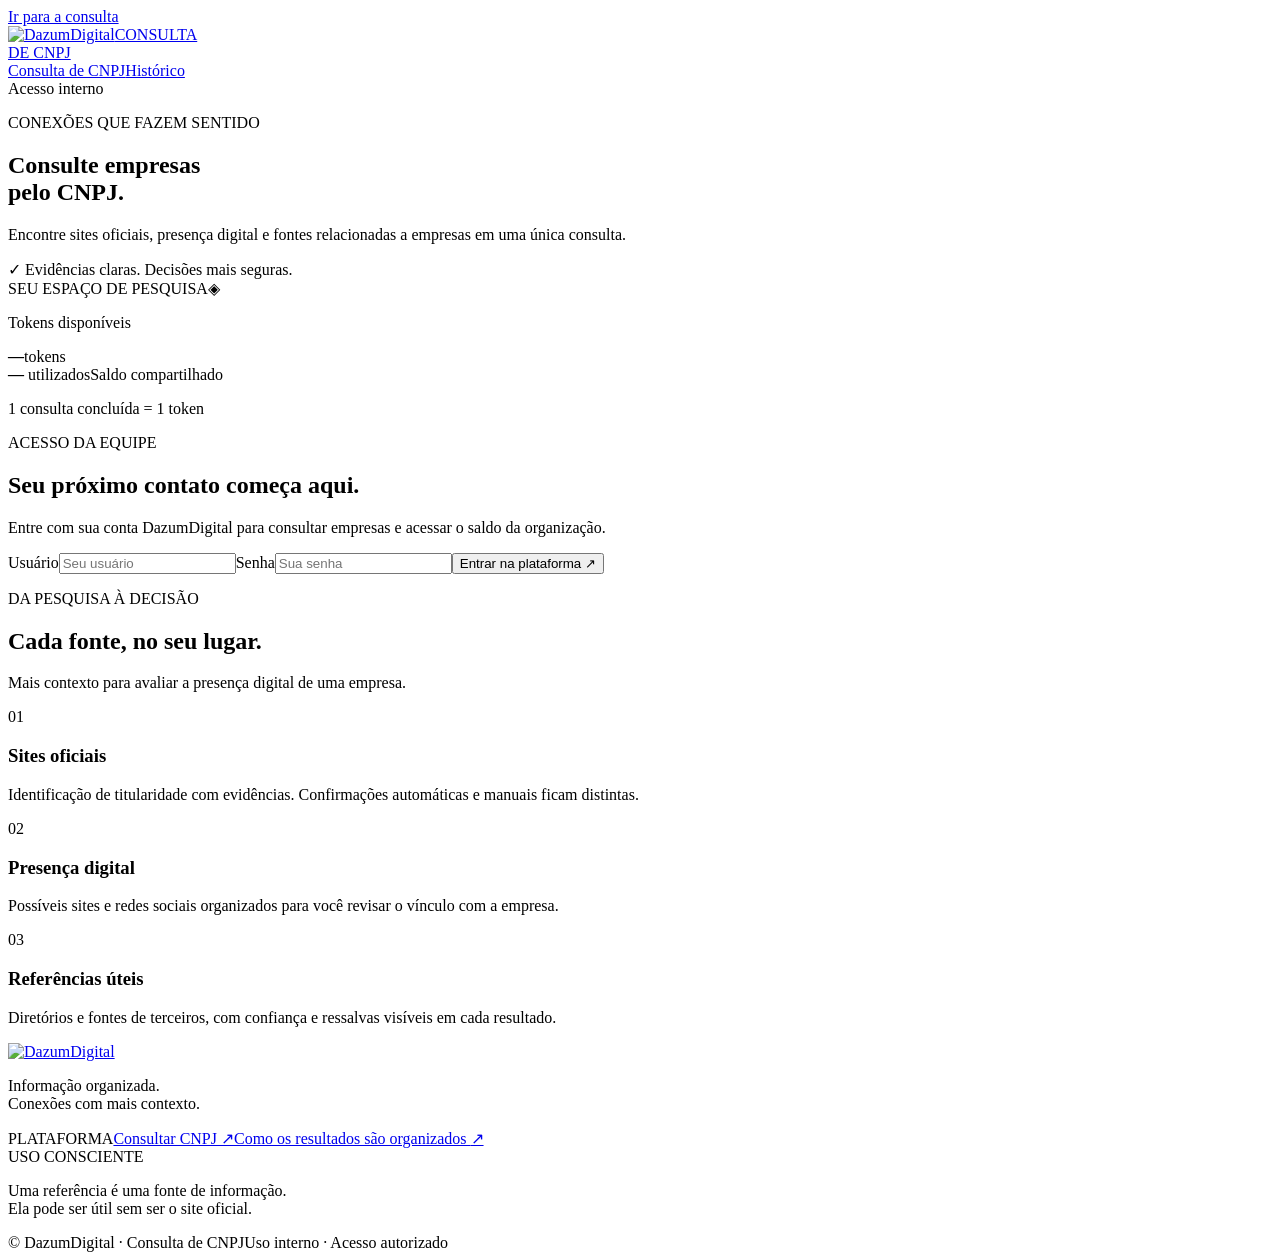
==== app/web/static/index.html @ 93cf9e63 "feat: implementar plataforma web de consulta de CNPJ DazumDigital" ====
<!doctype html>
<html lang="pt-BR">
<head>
  <meta charset="utf-8">
  <meta name="viewport" content="width=device-width, initial-scale=1">
  <meta name="color-scheme" content="light">
  <meta name="description" content="Consulta de CNPJ DazumDigital. Sites oficiais, presença digital e referências empresariais em um só lugar.">
  <title>Consulta de CNPJ · DazumDigital</title>
  <link rel="icon" href="/assets/favicon.ico" type="image/x-icon">
  <link rel="preload" href="/assets/fonts/Poppins-Regular.ttf" as="font" type="font/ttf" crossorigin>
  <link rel="stylesheet" href="/assets/tokens.css">
  <link rel="stylesheet" href="/assets/styles.css">
  <script type="module" src="/assets/app.js"></script>
</head>
<body>
  <a class="skip" href="#consulta">Ir para a consulta</a>
  <header class="header" id="header">
    <div class="shell nav">
      <a class="brand" href="#consulta" aria-label="DazumDigital, início"><picture><source media="(max-width: 540px)" srcset="/assets/logos/dazum-square-orange.svg"><img src="/assets/logos/dazum-wordmark-orange.svg" width="184" height="36" alt="DazumDigital"></picture><span class="brand-caption">CONSULTA<br>DE CNPJ</span></a>
      <nav aria-label="Navegação principal"><a class="nav-link active" href="#consulta">Consulta de CNPJ</a><a class="nav-link" href="#historico">Histórico</a></nav>
      <div class="account"><span class="internal"><i></i> Acesso interno</span><button class="quiet" id="logout" hidden>Sair <span aria-hidden="true">↗</span></button></div>
    </div>
  </header>
  <main class="shell" id="main">
    <section class="hero enter" id="consulta" aria-labelledby="main-title">
      <div class="hero-copy"><p class="eyebrow"><span class="line"></span> CONEXÕES QUE FAZEM SENTIDO</p><h1 id="main-title">Consulte empresas<br>pelo <span>CNPJ.</span></h1><p class="lead">Encontre sites oficiais, presença digital e fontes relacionadas a empresas em uma única consulta.</p><div class="hero-caption"><span class="tiny-check" aria-hidden="true">✓</span> Evidências claras. Decisões mais seguras.</div></div>
      <aside class="wallet" aria-label="Saldo da organização"><div class="wallet-top"><span class="eyebrow">SEU ESPAÇO DE PESQUISA</span><span class="wallet-icon" aria-hidden="true">◈</span></div><p>Tokens disponíveis</p><div class="token-line"><strong id="balance" aria-live="polite">—</strong><span class="token-unit">tokens</span></div><div class="wallet-bottom"><span><b id="consumed">—</b> utilizados</span><span>Saldo compartilhado</span></div><p class="wallet-note">1 consulta concluída = 1 token</p></aside>
    </section>
    <section class="login-panel enter" id="login-panel" aria-labelledby="login-title">
      <div><span class="eyebrow">ACESSO DA EQUIPE</span><h2 id="login-title">Seu próximo contato começa aqui.</h2><p>Entre com sua conta DazumDigital para consultar empresas e acessar o saldo da organização.</p></div>
      <form id="login-form"><label for="username">Usuário</label><input id="username" name="username" autocomplete="username" required maxlength="120" placeholder="Seu usuário"><label for="password">Senha</label><input id="password" name="password" type="password" autocomplete="current-password" required maxlength="256" placeholder="Sua senha"><button class="primary" id="login-button" type="submit">Entrar na plataforma <span aria-hidden="true">↗</span></button><p id="login-error" class="error" role="alert"></p></form>
    </section>
    <section class="search-panel enter" id="search-panel" aria-labelledby="search-title" hidden>
      <div class="search-heading"><div><span class="step">01 / PESQUISAR</span><h2 id="search-title">Qual empresa você procura?</h2></div><span class="private-label"><span aria-hidden="true">◇</span> Ambiente da sua equipe</span></div>
      <form id="search-form" novalidate><div class="field"><label for="cnpj">CNPJ da empresa</label><div class="input-wrap"><span aria-hidden="true" class="search-icon">⌕</span><input id="cnpj" name="cnpj" inputmode="numeric" autocomplete="off" maxlength="18" placeholder="00.000.000/0000-00" aria-describedby="search-help search-error" required><span class="input-check" id="input-check" aria-hidden="true"></span></div></div><button type="submit" class="primary search-button" id="search-button"><span class="spinner" aria-hidden="true" hidden></span><span id="search-button-label">Consultar CNPJ</span><span class="arrow" aria-hidden="true">↗</span></button></form>
      <div class="search-bottom"><p id="search-help">Digite os 14 números. Você também pode colar o CNPJ formatado.</p><span id="reservation" hidden>Há tokens reservados para pesquisas em andamento.</span></div><p id="search-error" class="error" role="alert"></p>
      <div class="external-option" id="external-option" hidden><p>Este CNPJ ainda não possui uma pesquisa registrada. Uma nova pesquisa usa 1 token quando concluída.</p><button class="outline" id="external-button">Autorizar nova pesquisa</button></div>
    </section>
    <div class="progress-panel" id="progress-panel" role="status" hidden><span class="spinner" aria-hidden="true"></span><div><b>Pesquisa em andamento</b><p>Estamos consultando as informações desta empresa.</p></div></div>
    <section id="results" class="results" aria-labelledby="results-title" hidden tabindex="-1">
      <div class="section-head"><div><span class="step">02 / DESCOBRIR</span><h2 id="results-title">O que encontramos</h2></div><span class="result-date" id="result-date"></span></div>
      <div class="company-card" id="company-card"></div>
      <div class="result-summary" id="result-summary"></div>
      <div class="filters" id="filters" role="group" aria-label="Filtrar links"></div>
      <div id="result-groups"></div>
      <p class="data-note" id="data-note"></p>
      <button class="outline" id="new-query">Consultar outra empresa <span aria-hidden="true">↗</span></button>
    </section>
    <section class="history-section" id="historico" aria-labelledby="history-title" hidden><div class="section-head"><div><span class="step">SUA ATIVIDADE</span><h2 id="history-title">Últimas consultas</h2></div><span class="muted">Reabrir não consome tokens</span></div><div id="history-list" class="history-list"></div></section>
    <section class="guide reveal" id="como-funciona" aria-labelledby="guide-title"><div><span class="step">DA PESQUISA À DECISÃO</span><h2 id="guide-title">Cada fonte, no seu lugar.</h2><p>Mais contexto para avaliar a presença digital de uma empresa.</p></div><div class="guide-grid"><article><span class="guide-number">01</span><h3>Sites oficiais</h3><p>Identificação de titularidade com evidências. Confirmações automáticas e manuais ficam distintas.</p></article><article><span class="guide-number">02</span><h3>Presença digital</h3><p>Possíveis sites e redes sociais organizados para você revisar o vínculo com a empresa.</p></article><article><span class="guide-number">03</span><h3>Referências úteis</h3><p>Diretórios e fontes de terceiros, com confiança e ressalvas visíveis em cada resultado.</p></article></div></section>
  </main>
  <footer class="footer reveal"><div class="shell footer-top"><div><a class="brand" href="#consulta" aria-label="DazumDigital, voltar à consulta"><img src="/assets/logos/dazum-wordmark-cream.svg" width="184" height="36" alt="DazumDigital"></a><p>Informação organizada.<br>Conexões com mais contexto.</p></div><div><span class="eyebrow">PLATAFORMA</span><a href="#consulta">Consultar CNPJ <span aria-hidden="true">↗</span></a><a href="#como-funciona">Como os resultados são organizados <span aria-hidden="true">↗</span></a></div><div><span class="eyebrow">USO CONSCIENTE</span><p>Uma referência é uma fonte de informação.<br>Ela pode ser útil sem ser o site oficial.</p></div></div><div class="shell footer-bottom"><span>© DazumDigital · Consulta de CNPJ</span><span>Uso interno · Acesso autorizado</span></div></footer>
  <div id="toast" class="toast" role="status" hidden></div>
  <noscript><p class="error shell">Ative o JavaScript para entrar e realizar consultas.</p></noscript>
</body>
</html>
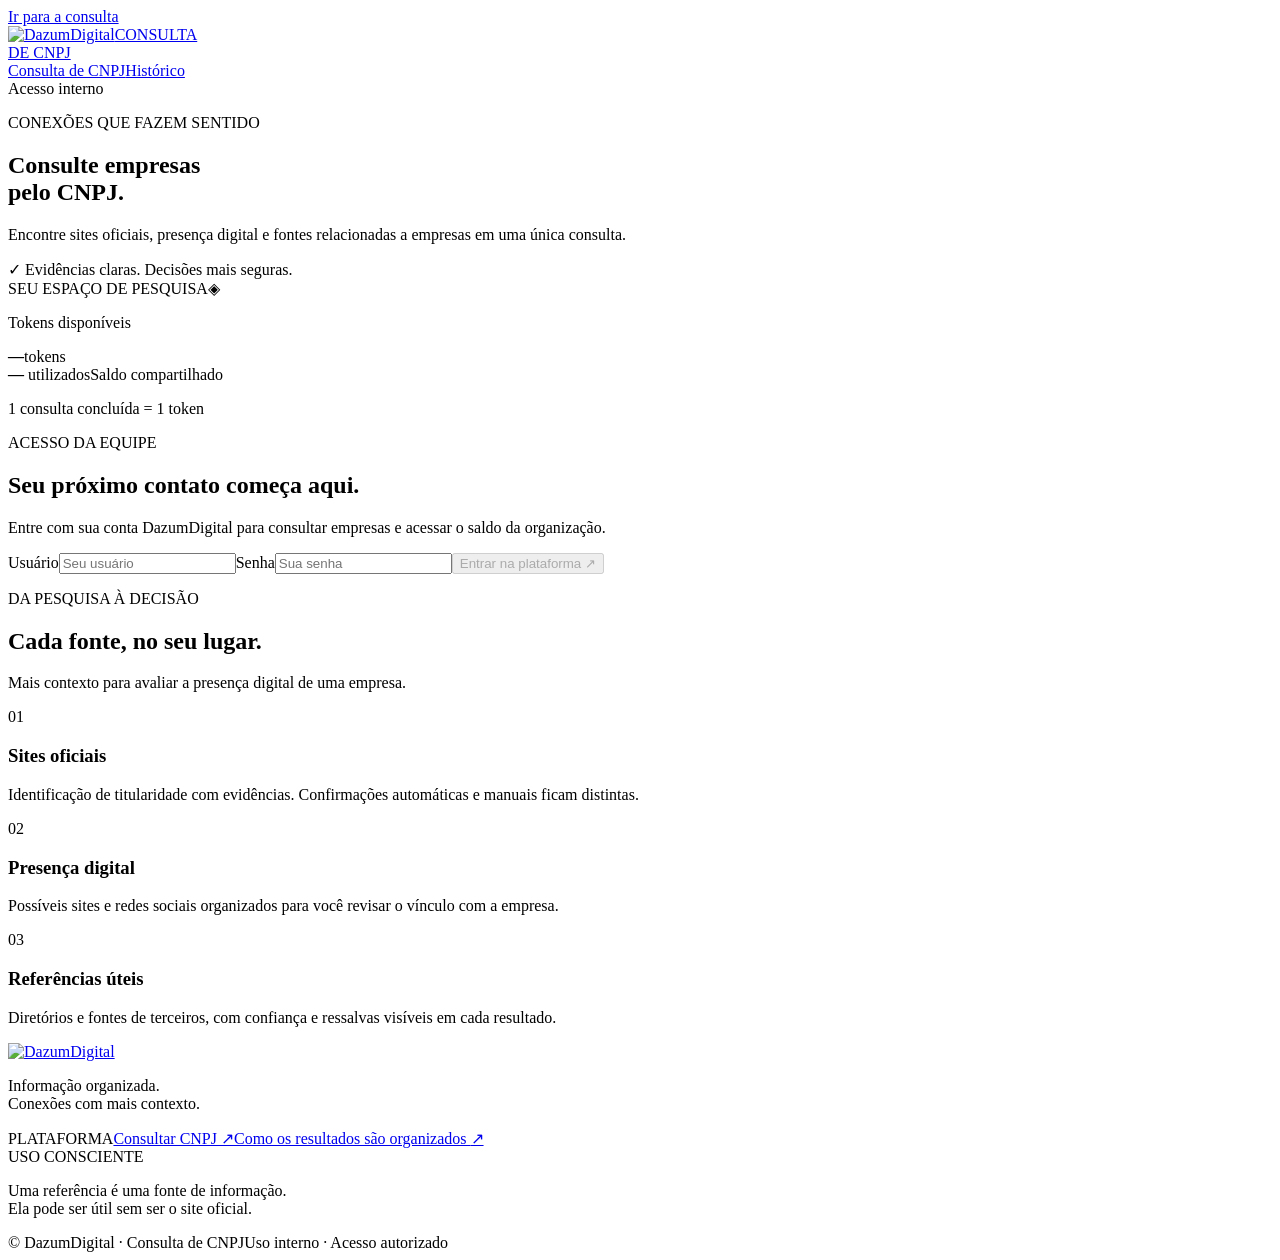
==== commit 99a33d3b: "fix: impedir credenciais na URL antes da inicialização do JavaScript" ====
--- a/app/web/static/index.html
+++ b/app/web/static/index.html
@@ -28,11 +28,11 @@
     </section>
     <section class="login-panel enter" id="login-panel" aria-labelledby="login-title">
       <div><span class="eyebrow">ACESSO DA EQUIPE</span><h2 id="login-title">Seu próximo contato começa aqui.</h2><p>Entre com sua conta DazumDigital para consultar empresas e acessar o saldo da organização.</p></div>
-      <form id="login-form"><label for="username">Usuário</label><input id="username" name="username" autocomplete="username" required maxlength="120" placeholder="Seu usuário"><label for="password">Senha</label><input id="password" name="password" type="password" autocomplete="current-password" required maxlength="256" placeholder="Sua senha"><button class="primary" id="login-button" type="submit">Entrar na plataforma <span aria-hidden="true">↗</span></button><p id="login-error" class="error" role="alert"></p></form>
+      <form id="login-form" method="post" action="/api/login"><label for="username">Usuário</label><input id="username" name="username" autocomplete="username" required maxlength="120" placeholder="Seu usuário"><label for="password">Senha</label><input id="password" name="password" type="password" autocomplete="current-password" required maxlength="256" placeholder="Sua senha"><button class="primary" id="login-button" type="submit" disabled>Entrar na plataforma <span aria-hidden="true">↗</span></button><p id="login-error" class="error" role="alert"></p></form>
     </section>
     <section class="search-panel enter" id="search-panel" aria-labelledby="search-title" hidden>
       <div class="search-heading"><div><span class="step">01 / PESQUISAR</span><h2 id="search-title">Qual empresa você procura?</h2></div><span class="private-label"><span aria-hidden="true">◇</span> Ambiente da sua equipe</span></div>
-      <form id="search-form" novalidate><div class="field"><label for="cnpj">CNPJ da empresa</label><div class="input-wrap"><span aria-hidden="true" class="search-icon">⌕</span><input id="cnpj" name="cnpj" inputmode="numeric" autocomplete="off" maxlength="18" placeholder="00.000.000/0000-00" aria-describedby="search-help search-error" required><span class="input-check" id="input-check" aria-hidden="true"></span></div></div><button type="submit" class="primary search-button" id="search-button"><span class="spinner" aria-hidden="true" hidden></span><span id="search-button-label">Consultar CNPJ</span><span class="arrow" aria-hidden="true">↗</span></button></form>
+      <form id="search-form" method="post" action="/api/consultas" novalidate><div class="field"><label for="cnpj">CNPJ da empresa</label><div class="input-wrap"><span aria-hidden="true" class="search-icon">⌕</span><input id="cnpj" name="cnpj" inputmode="numeric" autocomplete="off" maxlength="18" placeholder="00.000.000/0000-00" aria-describedby="search-help search-error" required><span class="input-check" id="input-check" aria-hidden="true"></span></div></div><button type="submit" class="primary search-button" id="search-button" disabled><span class="spinner" aria-hidden="true" hidden></span><span id="search-button-label">Consultar CNPJ</span><span class="arrow" aria-hidden="true">↗</span></button></form>
       <div class="search-bottom"><p id="search-help">Digite os 14 números. Você também pode colar o CNPJ formatado.</p><span id="reservation" hidden>Há tokens reservados para pesquisas em andamento.</span></div><p id="search-error" class="error" role="alert"></p>
       <div class="external-option" id="external-option" hidden><p>Este CNPJ ainda não possui uma pesquisa registrada. Uma nova pesquisa usa 1 token quando concluída.</p><button class="outline" id="external-button">Autorizar nova pesquisa</button></div>
     </section>
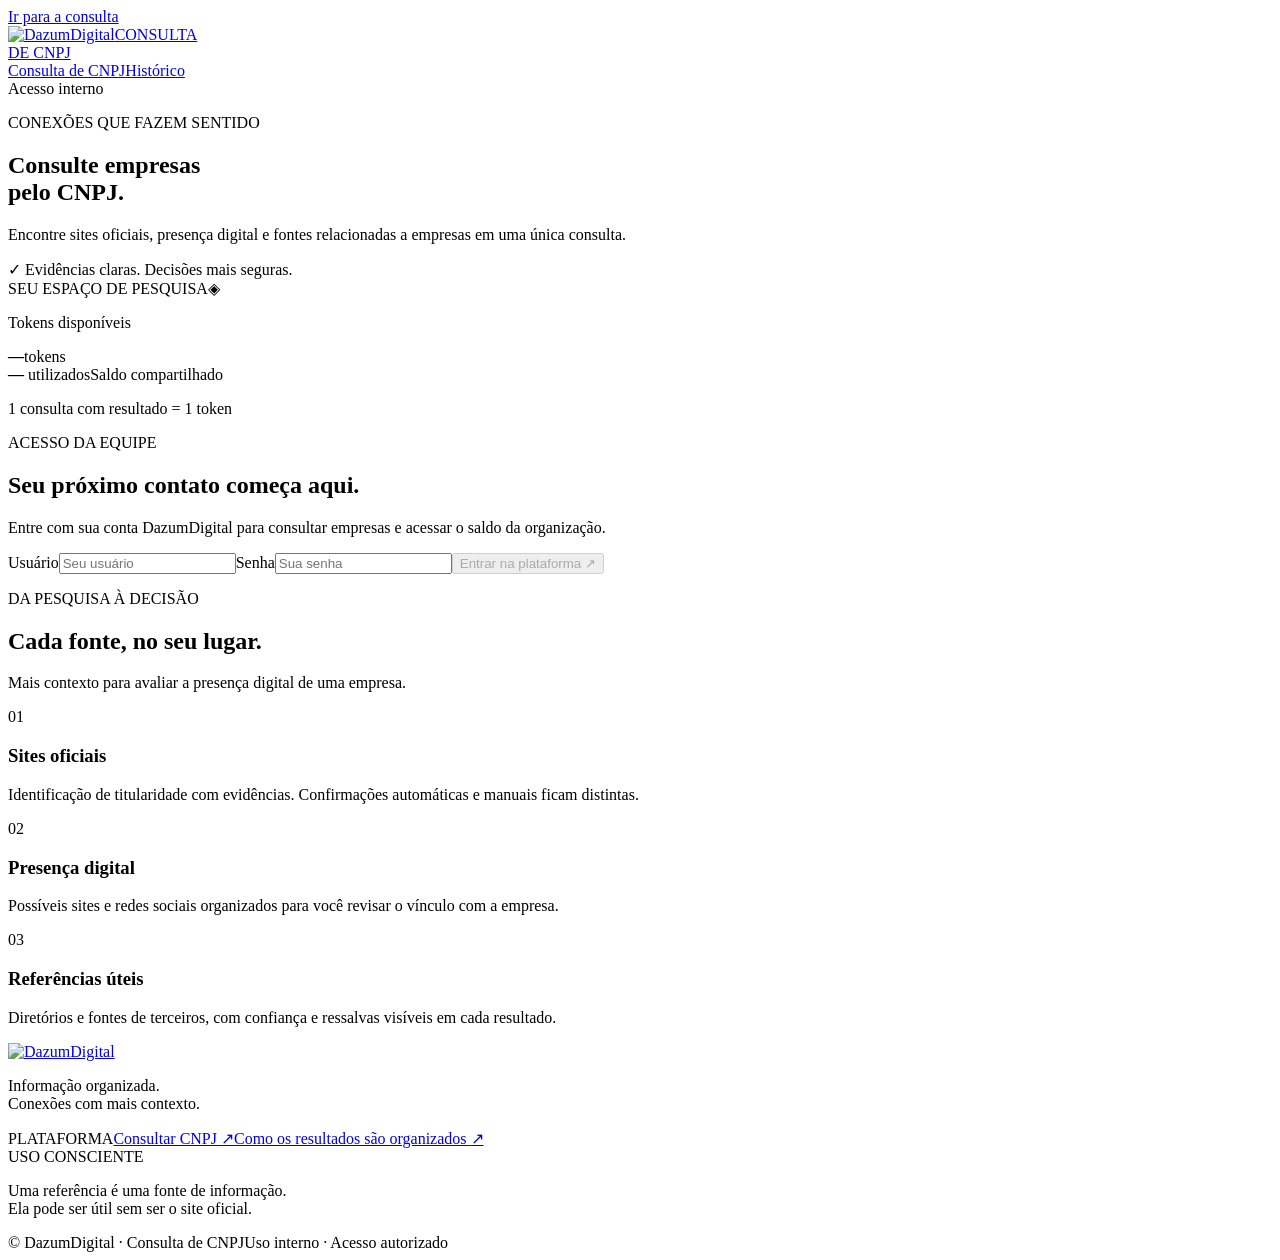
==== commit 4961f9af: "Documenta continuidade, regra de tokens e liberação gradual - docs/CONTINUIDADE_PROJETO.md: estado d" ====
--- a/app/web/static/index.html
+++ b/app/web/static/index.html
@@ -18,13 +18,13 @@
     <div class="shell nav">
       <a class="brand" href="#consulta" aria-label="DazumDigital, início"><picture><source media="(max-width: 540px)" srcset="/assets/logos/dazum-square-orange.svg"><img src="/assets/logos/dazum-wordmark-orange.svg" width="184" height="36" alt="DazumDigital"></picture><span class="brand-caption">CONSULTA<br>DE CNPJ</span></a>
       <nav aria-label="Navegação principal"><a class="nav-link active" href="#consulta">Consulta de CNPJ</a><a class="nav-link" href="#historico">Histórico</a></nav>
-      <div class="account"><span class="internal"><i></i> Acesso interno</span><button class="quiet" id="logout" hidden>Sair <span aria-hidden="true">↗</span></button></div>
+      <div class="account"><span class="internal"><i></i> Acesso interno</span><span class="user-label" id="current-user" hidden></span><button class="quiet" id="logout" hidden>Sair <span aria-hidden="true">↗</span></button></div>
     </div>
   </header>
   <main class="shell" id="main">
     <section class="hero enter" id="consulta" aria-labelledby="main-title">
       <div class="hero-copy"><p class="eyebrow"><span class="line"></span> CONEXÕES QUE FAZEM SENTIDO</p><h1 id="main-title">Consulte empresas<br>pelo <span>CNPJ.</span></h1><p class="lead">Encontre sites oficiais, presença digital e fontes relacionadas a empresas em uma única consulta.</p><div class="hero-caption"><span class="tiny-check" aria-hidden="true">✓</span> Evidências claras. Decisões mais seguras.</div></div>
-      <aside class="wallet" aria-label="Saldo da organização"><div class="wallet-top"><span class="eyebrow">SEU ESPAÇO DE PESQUISA</span><span class="wallet-icon" aria-hidden="true">◈</span></div><p>Tokens disponíveis</p><div class="token-line"><strong id="balance" aria-live="polite">—</strong><span class="token-unit">tokens</span></div><div class="wallet-bottom"><span><b id="consumed">—</b> utilizados</span><span>Saldo compartilhado</span></div><p class="wallet-note">1 consulta concluída = 1 token</p></aside>
+      <aside class="wallet" aria-label="Saldo da organização"><div class="wallet-top"><span class="eyebrow">SEU ESPAÇO DE PESQUISA</span><span class="wallet-icon" aria-hidden="true">◈</span></div><p>Tokens disponíveis</p><div class="token-line"><strong id="balance" aria-live="polite">—</strong><span class="token-unit">tokens</span></div><div class="wallet-bottom"><span><b id="consumed">—</b> utilizados</span><span>Saldo compartilhado</span></div><p class="wallet-note">1 consulta com resultado = 1 token</p></aside>
     </section>
     <section class="login-panel enter" id="login-panel" aria-labelledby="login-title">
       <div><span class="eyebrow">ACESSO DA EQUIPE</span><h2 id="login-title">Seu próximo contato começa aqui.</h2><p>Entre com sua conta DazumDigital para consultar empresas e acessar o saldo da organização.</p></div>
@@ -34,7 +34,26 @@
       <div class="search-heading"><div><span class="step">01 / PESQUISAR</span><h2 id="search-title">Qual empresa você procura?</h2></div><span class="private-label"><span aria-hidden="true">◇</span> Ambiente da sua equipe</span></div>
       <form id="search-form" method="post" action="/api/consultas" novalidate><div class="field"><label for="cnpj">CNPJ da empresa</label><div class="input-wrap"><span aria-hidden="true" class="search-icon">⌕</span><input id="cnpj" name="cnpj" inputmode="numeric" autocomplete="off" maxlength="18" placeholder="00.000.000/0000-00" aria-describedby="search-help search-error" required><span class="input-check" id="input-check" aria-hidden="true"></span></div></div><button type="submit" class="primary search-button" id="search-button" disabled><span class="spinner" aria-hidden="true" hidden></span><span id="search-button-label">Consultar CNPJ</span><span class="arrow" aria-hidden="true">↗</span></button></form>
       <div class="search-bottom"><p id="search-help">Digite os 14 números. Você também pode colar o CNPJ formatado.</p><span id="reservation" hidden>Há tokens reservados para pesquisas em andamento.</span></div><p id="search-error" class="error" role="alert"></p>
-      <div class="external-option" id="external-option" hidden><p>Este CNPJ ainda não possui uma pesquisa registrada. Uma nova pesquisa usa 1 token quando concluída.</p><button class="outline" id="external-button">Autorizar nova pesquisa</button></div>
+      <div class="external-option" id="external-option" hidden><p>Este CNPJ ainda não possui uma pesquisa registrada. Uma nova pesquisa usa 1 token apenas se trouxer resultado utilizável.</p><button class="outline" id="external-button">Autorizar nova pesquisa</button></div>
+      <div class="batch-entry">
+        <div class="search-heading"><div><span class="step">PESQUISA EM LOTE</span><h2>Até 15 empresas de uma vez</h2></div></div>
+        <p class="data-note" id="batch-mode">Consulte os dados já pesquisados. Novas pesquisas externas estão desativadas neste lote. CNPJs sem registro serão identificados sem cobrança.</p>
+        <form id="batch-form" method="post" action="/api/lotes" novalidate>
+          <div class="field"><label for="batch-input">Cole seus CNPJs</label><textarea id="batch-input" name="cnpjs" rows="5" maxlength="3500" placeholder="Um CNPJ por linha, vírgula ou ponto e vírgula" aria-describedby="batch-count batch-error"></textarea><p id="batch-count" class="data-note" aria-live="polite">Identificados: 0 · Válidos: 0 · Inválidos: 0 · Duplicados: 0</p></div>
+          <button class="primary search-button" id="batch-button" type="submit" disabled>Pesquisar CNPJs <span aria-hidden="true">↗</span></button>
+        </form>
+        <p id="batch-error" class="error" role="alert"></p>
+      </div>
+    </section>
+    <section class="batch-panel search-panel" id="batch-panel" hidden aria-labelledby="batch-title">
+      <div class="section-head"><div><span class="step">ACOMPANHAMENTO</span><h2 id="batch-title">Pesquisa em lote</h2></div><span class="data-note" id="batch-state"></span></div>
+      <p id="batch-progress" role="status" aria-live="polite"></p>
+      <progress id="batch-progress-bar" max="15" value="0" aria-label="Progresso do lote"></progress>
+      <p class="data-note" id="batch-note">O progresso fica salvo. Você pode sair e retomar os itens pendentes pelo histórico.</p>
+      <div class="batch-actions"><button class="outline" type="button" id="batch-resume">Retomar pendentes</button><button class="quiet" type="button" id="batch-pause" hidden>Pausar acompanhamento</button><button class="quiet" type="button" id="batch-cancel">Encerrar pendentes</button></div>
+      <p id="batch-process-error" class="error" role="alert"></p>
+      <div id="batch-items" class="history-list"></div>
+      <div class="batch-actions" id="batch-exports"></div>
     </section>
     <div class="progress-panel" id="progress-panel" role="status" hidden><span class="spinner" aria-hidden="true"></span><div><b>Pesquisa em andamento</b><p>Estamos consultando as informações desta empresa.</p></div></div>
     <section id="results" class="results" aria-labelledby="results-title" hidden tabindex="-1">
@@ -45,8 +64,9 @@
       <div id="result-groups"></div>
       <p class="data-note" id="data-note"></p>
       <button class="outline" id="new-query">Consultar outra empresa <span aria-hidden="true">↗</span></button>
+      <div class="batch-actions" id="individual-exports"></div>
     </section>
-    <section class="history-section" id="historico" aria-labelledby="history-title" hidden><div class="section-head"><div><span class="step">SUA ATIVIDADE</span><h2 id="history-title">Últimas consultas</h2></div><span class="muted">Reabrir não consome tokens</span></div><div id="history-list" class="history-list"></div></section>
+    <section class="history-section" id="historico" aria-labelledby="history-title" hidden><div class="section-head"><div><span class="step">SUA ATIVIDADE</span><h2 id="history-title">Últimas consultas</h2></div><span class="muted">Reabrir não consome tokens</span></div><div id="history-list" class="history-list"></div><h3>Seus lotes</h3><div id="batch-history-list" class="history-list"></div></section>
     <section class="guide reveal" id="como-funciona" aria-labelledby="guide-title"><div><span class="step">DA PESQUISA À DECISÃO</span><h2 id="guide-title">Cada fonte, no seu lugar.</h2><p>Mais contexto para avaliar a presença digital de uma empresa.</p></div><div class="guide-grid"><article><span class="guide-number">01</span><h3>Sites oficiais</h3><p>Identificação de titularidade com evidências. Confirmações automáticas e manuais ficam distintas.</p></article><article><span class="guide-number">02</span><h3>Presença digital</h3><p>Possíveis sites e redes sociais organizados para você revisar o vínculo com a empresa.</p></article><article><span class="guide-number">03</span><h3>Referências úteis</h3><p>Diretórios e fontes de terceiros, com confiança e ressalvas visíveis em cada resultado.</p></article></div></section>
   </main>
   <footer class="footer reveal"><div class="shell footer-top"><div><a class="brand" href="#consulta" aria-label="DazumDigital, voltar à consulta"><img src="/assets/logos/dazum-wordmark-cream.svg" width="184" height="36" alt="DazumDigital"></a><p>Informação organizada.<br>Conexões com mais contexto.</p></div><div><span class="eyebrow">PLATAFORMA</span><a href="#consulta">Consultar CNPJ <span aria-hidden="true">↗</span></a><a href="#como-funciona">Como os resultados são organizados <span aria-hidden="true">↗</span></a></div><div><span class="eyebrow">USO CONSCIENTE</span><p>Uma referência é uma fonte de informação.<br>Ela pode ser útil sem ser o site oficial.</p></div></div><div class="shell footer-bottom"><span>© DazumDigital · Consulta de CNPJ</span><span>Uso interno · Acesso autorizado</span></div></footer>
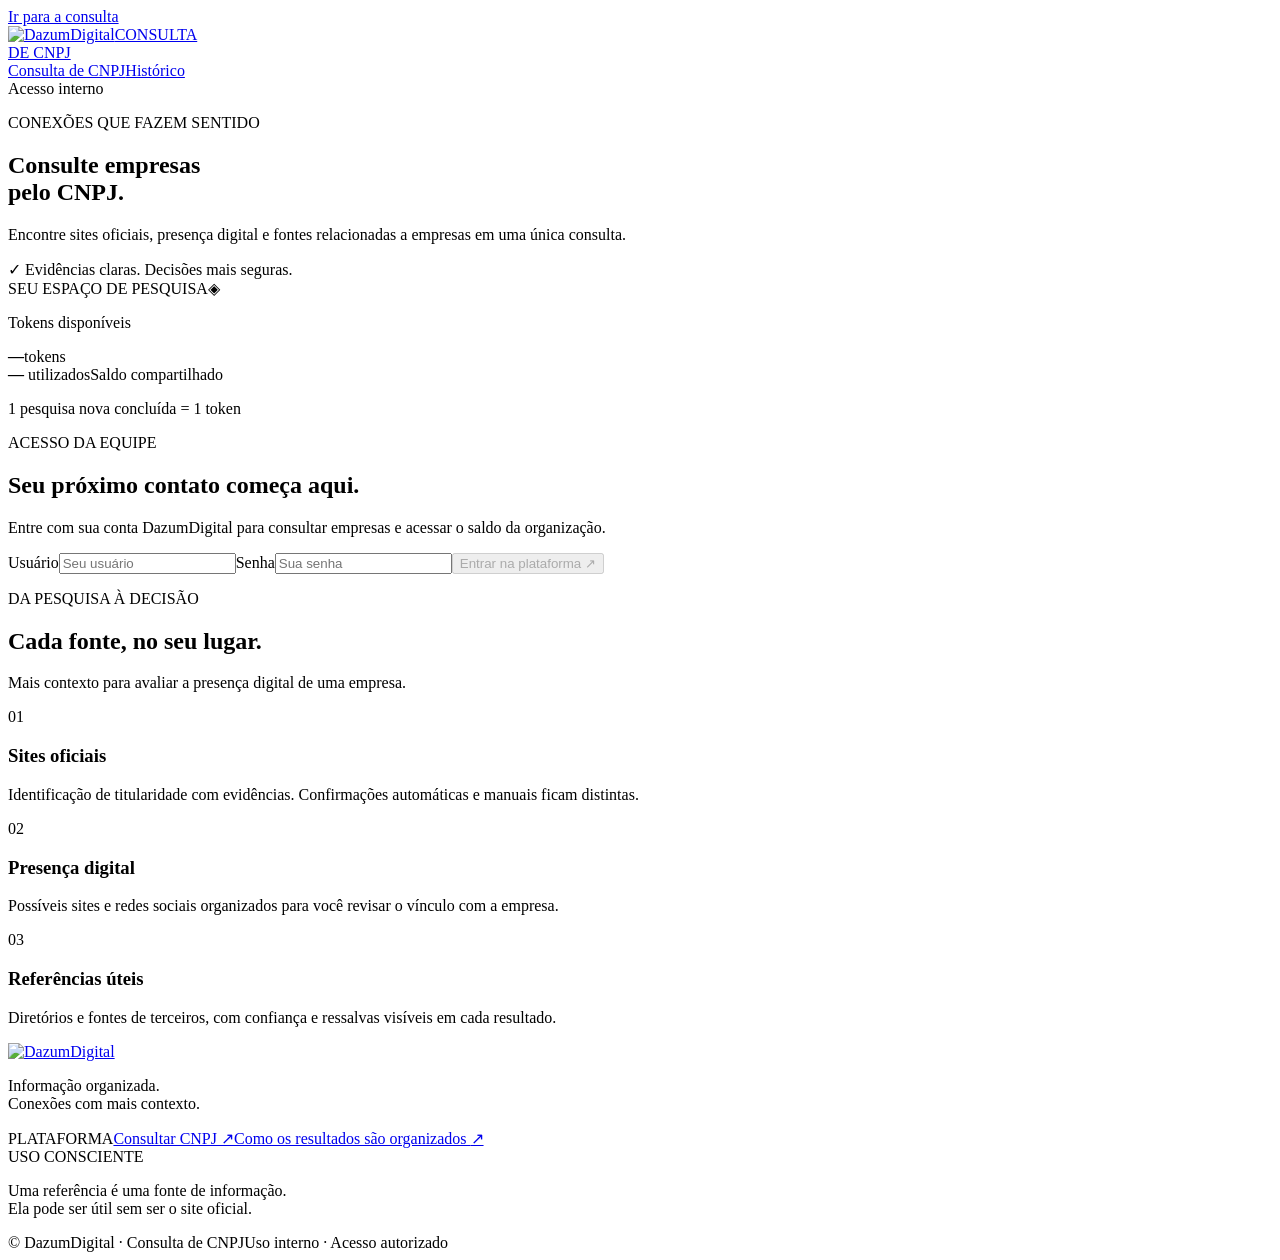
==== commit 9e017df9: "Regra final de tokens, site da matriz e painel do Google Decisões do proprietário em 10/11/2026: - T" ====
--- a/app/web/static/index.html
+++ b/app/web/static/index.html
@@ -24,7 +24,7 @@
   <main class="shell" id="main">
     <section class="hero enter" id="consulta" aria-labelledby="main-title">
       <div class="hero-copy"><p class="eyebrow"><span class="line"></span> CONEXÕES QUE FAZEM SENTIDO</p><h1 id="main-title">Consulte empresas<br>pelo <span>CNPJ.</span></h1><p class="lead">Encontre sites oficiais, presença digital e fontes relacionadas a empresas em uma única consulta.</p><div class="hero-caption"><span class="tiny-check" aria-hidden="true">✓</span> Evidências claras. Decisões mais seguras.</div></div>
-      <aside class="wallet" aria-label="Saldo da organização"><div class="wallet-top"><span class="eyebrow">SEU ESPAÇO DE PESQUISA</span><span class="wallet-icon" aria-hidden="true">◈</span></div><p>Tokens disponíveis</p><div class="token-line"><strong id="balance" aria-live="polite">—</strong><span class="token-unit">tokens</span></div><div class="wallet-bottom"><span><b id="consumed">—</b> utilizados</span><span>Saldo compartilhado</span></div><p class="wallet-note">1 consulta com resultado = 1 token</p></aside>
+      <aside class="wallet" aria-label="Saldo da organização"><div class="wallet-top"><span class="eyebrow">SEU ESPAÇO DE PESQUISA</span><span class="wallet-icon" aria-hidden="true">◈</span></div><p>Tokens disponíveis</p><div class="token-line"><strong id="balance" aria-live="polite">—</strong><span class="token-unit">tokens</span></div><div class="wallet-bottom"><span><b id="consumed">—</b> utilizados</span><span>Saldo compartilhado</span></div><p class="wallet-note">1 pesquisa nova concluída = 1 token</p></aside>
     </section>
     <section class="login-panel enter" id="login-panel" aria-labelledby="login-title">
       <div><span class="eyebrow">ACESSO DA EQUIPE</span><h2 id="login-title">Seu próximo contato começa aqui.</h2><p>Entre com sua conta DazumDigital para consultar empresas e acessar o saldo da organização.</p></div>
@@ -34,7 +34,7 @@
       <div class="search-heading"><div><span class="step">01 / PESQUISAR</span><h2 id="search-title">Qual empresa você procura?</h2></div><span class="private-label"><span aria-hidden="true">◇</span> Ambiente da sua equipe</span></div>
       <form id="search-form" method="post" action="/api/consultas" novalidate><div class="field"><label for="cnpj">CNPJ da empresa</label><div class="input-wrap"><span aria-hidden="true" class="search-icon">⌕</span><input id="cnpj" name="cnpj" inputmode="numeric" autocomplete="off" maxlength="18" placeholder="00.000.000/0000-00" aria-describedby="search-help search-error" required><span class="input-check" id="input-check" aria-hidden="true"></span></div></div><button type="submit" class="primary search-button" id="search-button" disabled><span class="spinner" aria-hidden="true" hidden></span><span id="search-button-label">Consultar CNPJ</span><span class="arrow" aria-hidden="true">↗</span></button></form>
       <div class="search-bottom"><p id="search-help">Digite os 14 números. Você também pode colar o CNPJ formatado.</p><span id="reservation" hidden>Há tokens reservados para pesquisas em andamento.</span></div><p id="search-error" class="error" role="alert"></p>
-      <div class="external-option" id="external-option" hidden><p>Este CNPJ ainda não possui uma pesquisa registrada. Uma nova pesquisa usa 1 token apenas se trouxer resultado utilizável.</p><button class="outline" id="external-button">Autorizar nova pesquisa</button></div>
+      <div class="external-option" id="external-option" hidden><p>Este CNPJ ainda não possui uma pesquisa registrada. Uma nova pesquisa usa 1 token quando concluída.</p><button class="outline" id="external-button">Autorizar nova pesquisa</button></div>
       <div class="batch-entry">
         <div class="search-heading"><div><span class="step">PESQUISA EM LOTE</span><h2>Até 15 empresas de uma vez</h2></div></div>
         <p class="data-note" id="batch-mode">Consulte os dados já pesquisados. Novas pesquisas externas estão desativadas neste lote. CNPJs sem registro serão identificados sem cobrança.</p>
